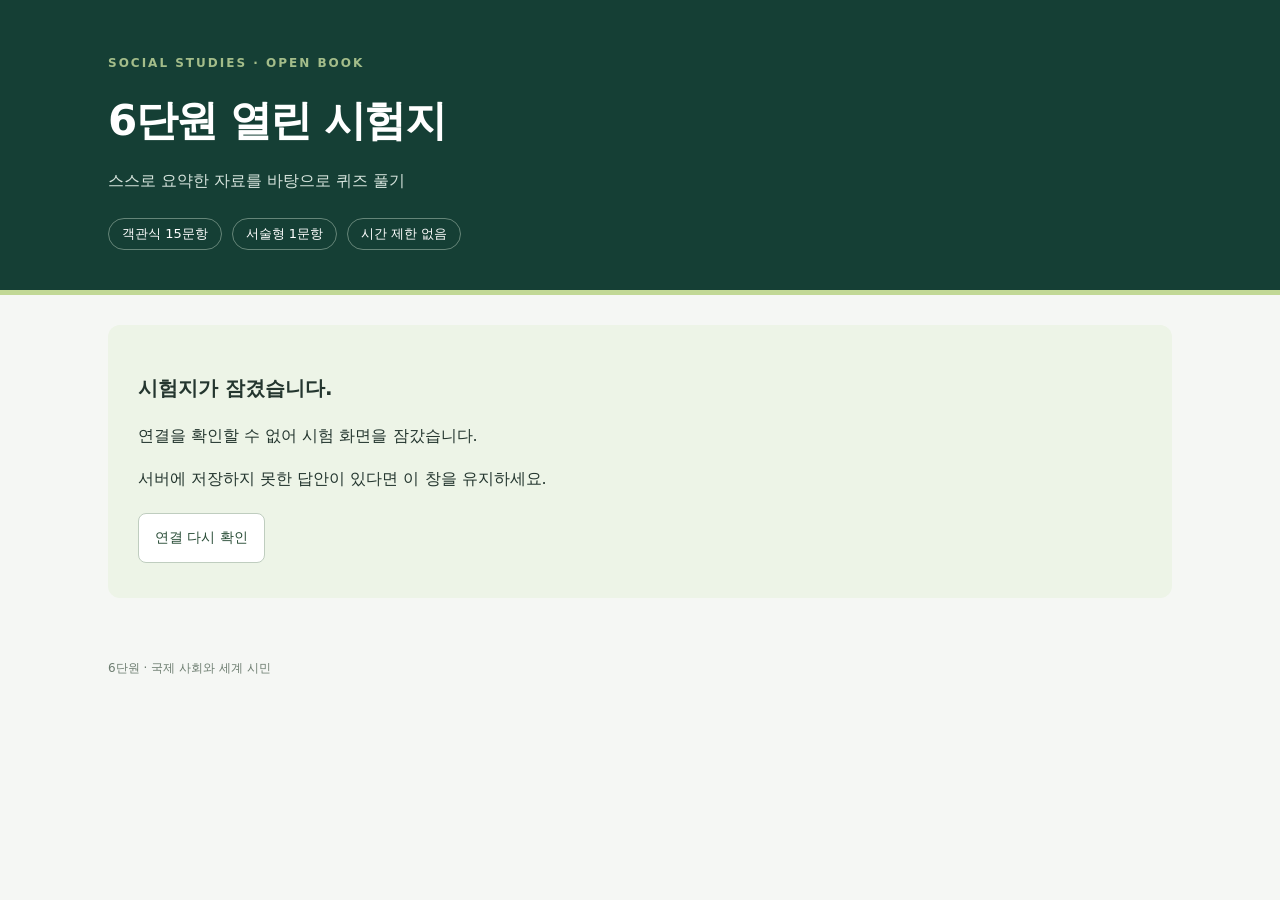
==== index.html @ 64fc8324 "Build class-based online exam with administrator grading and deployment configuration" ====
<!doctype html>
<html lang="ko"><head><meta charset="utf-8"><meta name="viewport" content="width=device-width,initial-scale=1"><title>6단원 · 열린 시험지</title><link rel="stylesheet" href="style.css"></head>
<body><header><div class="wrap"><span class="eyebrow">SOCIAL STUDIES · OPEN BOOK</span><h1>6단원 열린 시험지</h1><p>스스로 요약한 자료를 바탕으로 퀴즈 풀기</p><div class="tags"><span>객관식 15문항</span><span>서술형 1문항</span><span>시간 제한 없음</span></div></div></header>
<main class="wrap"><section id="entry" class="intro"><h2>시험 입장</h2><p>선생님이 안내한 응시 코드를 입력하세요. 시험 중 복사·인쇄가 제한되며 화면 이탈이 기록됩니다. 기록만으로 부정행위를 판정하지 않습니다.</p><form id="join"><label>응시 코드<input id="code" required autocomplete="off"></label><label>학번<input id="studentId" required maxlength="40"></label><label>이름<input id="studentName" required maxlength="40"></label><button class="primary">시험 시작</button></form><p><a href="/practice">연습문제 모드 →</a></p><a href="/admin">관리자 모드</a></section><section id="locked" hidden><h2>시험지가 잠겼습니다.</h2><p id="lockMessage">선생님이 시험을 공개할 때까지 기다려 주세요.</p><p>서버에 저장하지 못한 답안이 있다면 이 창을 유지하세요.</p><button id="retry">연결 다시 확인</button></section><section id="workspace" hidden><p id="studentInfo"></p><p class="muted">답안은 서버에 저장됩니다. 인터넷 연결 상태를 확인하고 ‘저장 완료’ 표시를 확인하세요.</p><button id="fullscreen">전체 화면으로 응시</button><form id="exam"><div class="layout"><div id="questions"></div><aside><h2>나의 답안</h2><p id="count"></p><progress id="progress" max="16" value="0" aria-label="답안 작성 진행률"></progress><nav id="nav" aria-label="문항 바로가기"></nav><p id="saveStatus" role="status"></p><button class="primary" type="submit">최종 제출</button></aside></div></form></section><section id="result" hidden><h2>제출 완료</h2><p>선생님께 답안이 전송되었습니다. 제출 후에는 문항과 답안을 다시 열 수 없습니다.</p></section><p id="notice" role="alert"></p><footer>6단원 · 국제 사회와 세계 시민</footer></main><div id="privacy" hidden><h2>시험 화면이 가려졌습니다.</h2><p>시험 중에는 다른 화면을 사용하지 마세요. 화면 이탈이 기록되었습니다.</p><button id="resume" class="primary">시험으로 돌아가기</button></div><script src="app.js"></script></body></html>
---- style.css ----
:root{font-family:system-ui,-apple-system,'Malgun Gothic',sans-serif;color:#24362f;background:#f5f7f4;line-height:1.7;font-size:16px}*{box-sizing:border-box}body{margin:0}.wrap{max-width:1120px;margin:auto;padding:0 28px}header{background:#153f35;color:white;padding:48px 0 40px;border-bottom:5px solid #c1d895}.eyebrow{font-size:12px;letter-spacing:2px;font-weight:700;color:#a4bd8a}h1{font-size:clamp(28px,5vw,42px);letter-spacing:-1.5px;margin:10px 0}header p{color:#d5e3dc;margin:0 0 24px}.tags{display:flex;gap:10px;flex-wrap:wrap}.tags span{border:1px solid #658578;border-radius:30px;padding:4px 13px;font-size:13px}h2{font-size:20px}.intro{padding:25px 0 10px}.intro p{max-width:850px}.muted{font-size:13px;color:#66756e}.identity{display:grid;grid-template-columns:1fr 1fr;gap:20px;background:#fff;border:1px solid #dce3dc;padding:24px;border-radius:14px;margin:16px 0 28px}label{cursor:pointer}input:not([type=radio]),textarea{display:block;width:100%;padding:13px;border:1px solid #bac9bf;border-radius:7px;font:inherit;background:white;margin-top:8px}textarea{min-height:220px;resize:vertical}.layout{display:grid;grid-template-columns:minmax(0,1fr) 185px;gap:26px;align-items:start}fieldset{min-width:0;margin:0 0 22px;padding:24px;background:#fff;border:1px solid #dce3dc;border-radius:14px;scroll-margin-top:20px}legend{float:left;width:100%;font-weight:700;font-size:22px;line-height:1.65;margin-bottom:18px}fieldset>div{clear:both}.num{color:#488060;font-size:13px;display:block;letter-spacing:1px;margin-bottom:6px}.passage{white-space:pre-wrap;background:#f3f6f2;border-left:3px solid #8baa79;padding:18px;margin:15px 0 20px;font-size:19px}.option{display:flex;align-items:baseline;gap:12px;padding:8px 12px;border:1px solid #e2e8e1;border-radius:8px;margin:6px 0;font-size:19px;white-space:pre-wrap}.option:has(input:checked){background:#edf5e6;border-color:#608b50}.option input{accent-color:#306d4e;flex-shrink:0}.option:hover{border-color:#8ba581}aside{position:sticky;top:24px;padding:16px;background:white;border:1px solid #dce3dc;border-radius:14px}aside h2{margin:0}aside p{font-size:13px;color:#5e7065}progress{width:100%;accent-color:#477b3f;height:7px}nav{display:grid;grid-template-columns:repeat(4,1fr);gap:7px;margin:20px 0}nav a{text-align:center;padding:6px 0;background:#f1f4ef;border-radius:6px;text-decoration:none;color:#58685d}nav a.done{background:#d9eaca;color:#244d27;font-weight:bold}button{font:inherit;font-size:14px;padding:12px 16px;cursor:pointer;border-radius:8px;border:1px solid #bfcdbf;background:white;color:#294d37;margin:5px 4px 5px 0}button.primary{background:#245a40;color:white;border-color:#245a40}aside button{width:100%}:focus-visible{outline:3px solid #b78a26;outline-offset:3px}#result{padding:30px;background:#edf4e7;border-radius:14px;margin:26px 0}#result .eyebrow{color:#477b3f}#notice{color:#9f342b}footer{display:flex;justify-content:space-between;color:#6d7d70;font-size:12px;padding:30px 0 45px}body.submitted .identity input,body.submitted fieldset{opacity:.85}@media(max-width:760px){.wrap{padding:0 18px}.layout{display:flex;flex-direction:column-reverse}aside{position:static;width:100%;padding:18px}nav{grid-template-columns:repeat(8,1fr);margin:10px 0}aside button{width:auto}.identity{padding:18px;gap:12px}fieldset{padding:20px}header{padding:30px 0}footer{display:block}footer span{display:block}}@media print{header{background:white;color:black;padding:0;border:0}header p{color:black}.tags,aside,.intro,#notice,button,footer{display:none!important}.wrap{max-width:none;padding:0}.layout{display:block}fieldset{break-inside:avoid;border-color:#bbb}.option{padding:3px;border:0}.option:has(input:checked){font-weight:bold}#result{padding:0}.identity{margin:10px 0}body.submitted fieldset{opacity:1}}
[hidden]{display:none!important}#join,#loginForm,#newClass{max-width:500px;margin:24px 0}#join label{display:block;margin-bottom:12px}.admin-card{background:white;border:1px solid #dce3dc;border-radius:12px;padding:20px;margin:20px 0;overflow-wrap:anywhere}#privacy{position:fixed;inset:0;background:#153f35;color:white;z-index:10000;display:flex;align-items:center;justify-content:center;flex-direction:column;text-align:center;padding:24px}#workspace{-webkit-user-select:none;user-select:none}#workspace textarea{user-select:text;-webkit-user-select:text}#locked,#result{padding:30px;margin:30px 0;background:#edf4e7;border-radius:12px}#workspace .layout{margin-top:20px}@media print{body *{visibility:hidden!important}body:after{content:'시험지는 인쇄할 수 없습니다.';visibility:visible;position:fixed;top:30px;left:30px;color:black}}

/* Numbered choices retain native keyboard behavior without duplicate radio dots. */
.option{position:relative;gap:10px;white-space:normal;line-height:1.65}
.option input[type=radio]{position:absolute;width:1px;height:1px;opacity:0;margin:0;clip-path:inset(50%)}
.option:has(input:focus-visible){outline:3px solid #b78a26;outline-offset:3px}
.choice-number{flex:none;font-weight:400}
.points{white-space:nowrap;font-weight:400;font-size:.85em}
.option-heading,.paired-option{display:grid;grid-template-columns:1.4em minmax(0,1fr) minmax(0,1fr);column-gap:10px;align-items:baseline;padding:8px 12px}
.option-heading{font-size:19px;margin-top:12px;color:#365c45}
.option-heading span:not(:first-child),.paired-option>span:not(.choice-number){text-align:center}
#workspace textarea{font-size:19px}
@media(max-width:760px){legend{font-size:21px}.passage,.option,.option-heading{font-size:18px}.paired-option,.option-heading{padding:8px;column-gap:6px}aside{padding:14px}#workspace textarea{font-size:18px}}
.essay-label{display:block;margin:20px 0;font-size:19px}.essay-label textarea{min-height:160px}.grading-form{max-width:650px;border-top:1px solid #dce3dc;padding-top:18px;margin-top:20px}.grading-form label{display:block;margin:12px 0}.grading-form input[type=number]{max-width:130px}.grading-form textarea{min-height:90px}.admin-card details p{white-space:pre-wrap}
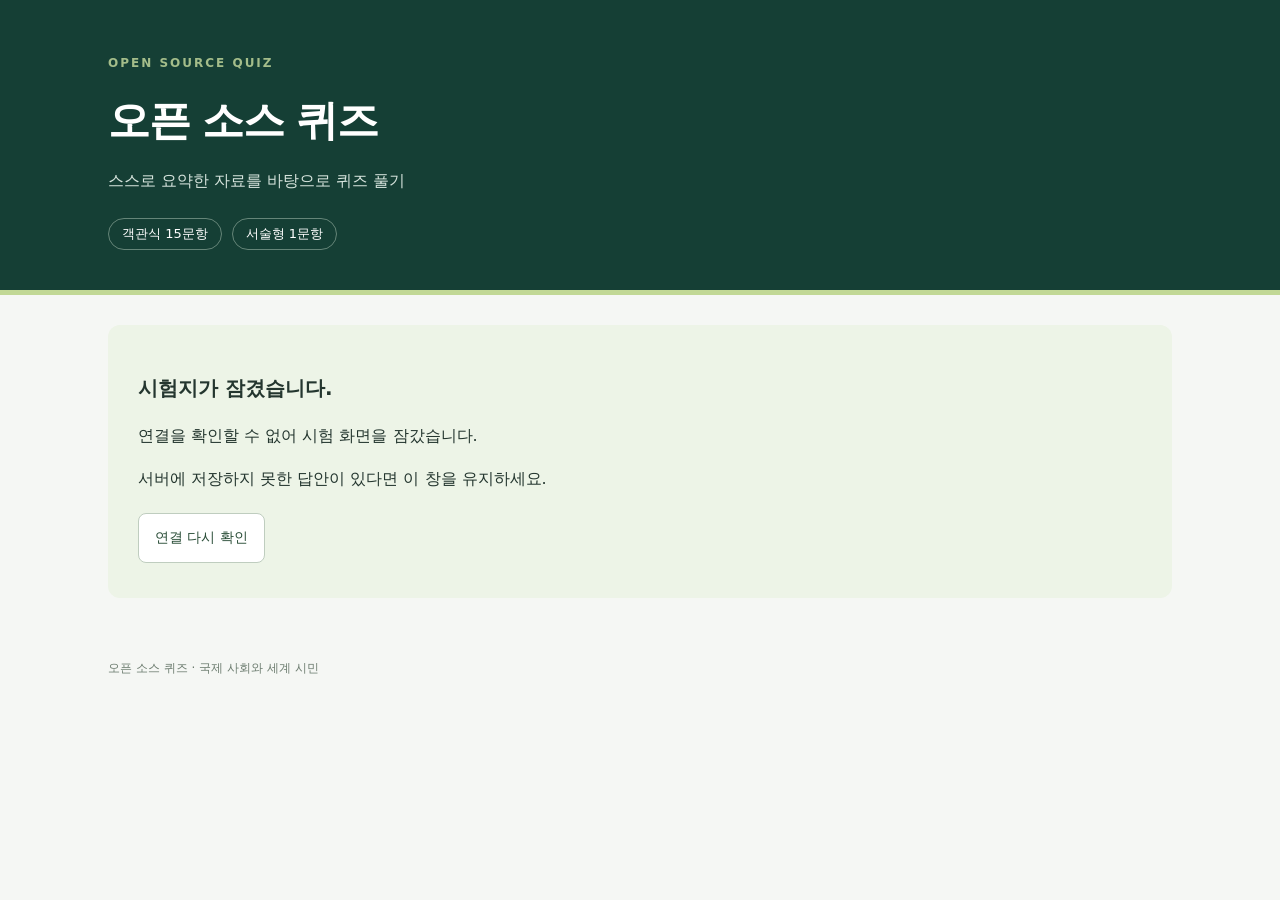
==== commit f181e440: "Refresh quiz entry design and issue unique four-digit class codes" ====
--- a/index.html
+++ b/index.html
@@ -1,4 +1,4 @@
 <!doctype html>
-<html lang="ko"><head><meta charset="utf-8"><meta name="viewport" content="width=device-width,initial-scale=1"><title>6단원 · 열린 시험지</title><link rel="stylesheet" href="style.css"></head>
-<body><header><div class="wrap"><span class="eyebrow">SOCIAL STUDIES · OPEN BOOK</span><h1>6단원 열린 시험지</h1><p>스스로 요약한 자료를 바탕으로 퀴즈 풀기</p><div class="tags"><span>객관식 15문항</span><span>서술형 1문항</span><span>시간 제한 없음</span></div></div></header>
-<main class="wrap"><section id="entry" class="intro"><h2>시험 입장</h2><p>선생님이 안내한 응시 코드를 입력하세요. 시험 중 복사·인쇄가 제한되며 화면 이탈이 기록됩니다. 기록만으로 부정행위를 판정하지 않습니다.</p><form id="join"><label>응시 코드<input id="code" required autocomplete="off"></label><label>학번<input id="studentId" required maxlength="40"></label><label>이름<input id="studentName" required maxlength="40"></label><button class="primary">시험 시작</button></form><p><a href="/practice">연습문제 모드 →</a></p><a href="/admin">관리자 모드</a></section><section id="locked" hidden><h2>시험지가 잠겼습니다.</h2><p id="lockMessage">선생님이 시험을 공개할 때까지 기다려 주세요.</p><p>서버에 저장하지 못한 답안이 있다면 이 창을 유지하세요.</p><button id="retry">연결 다시 확인</button></section><section id="workspace" hidden><p id="studentInfo"></p><p class="muted">답안은 서버에 저장됩니다. 인터넷 연결 상태를 확인하고 ‘저장 완료’ 표시를 확인하세요.</p><button id="fullscreen">전체 화면으로 응시</button><form id="exam"><div class="layout"><div id="questions"></div><aside><h2>나의 답안</h2><p id="count"></p><progress id="progress" max="16" value="0" aria-label="답안 작성 진행률"></progress><nav id="nav" aria-label="문항 바로가기"></nav><p id="saveStatus" role="status"></p><button class="primary" type="submit">최종 제출</button></aside></div></form></section><section id="result" hidden><h2>제출 완료</h2><p>선생님께 답안이 전송되었습니다. 제출 후에는 문항과 답안을 다시 열 수 없습니다.</p></section><p id="notice" role="alert"></p><footer>6단원 · 국제 사회와 세계 시민</footer></main><div id="privacy" hidden><h2>시험 화면이 가려졌습니다.</h2><p>시험 중에는 다른 화면을 사용하지 마세요. 화면 이탈이 기록되었습니다.</p><button id="resume" class="primary">시험으로 돌아가기</button></div><script src="app.js"></script></body></html>+<html lang="ko"><head><meta charset="utf-8"><meta name="viewport" content="width=device-width,initial-scale=1"><title>오픈 소스 퀴즈</title><link rel="stylesheet" href="style.css"></head>
+<body><header><div class="wrap"><span class="eyebrow">OPEN SOURCE QUIZ</span><h1>오픈 소스 퀴즈</h1><p>스스로 요약한 자료를 바탕으로 퀴즈 풀기</p><div class="tags"><span>객관식 15문항</span><span>서술형 1문항</span></div></div></header>
+<main class="wrap"><section id="entry" class="intro"><h2>시험 입장</h2><form id="join"><label>응시 코드<input id="code" required type="text" inputmode="numeric" pattern="[0-9]{4}" minlength="4" maxlength="4" autocomplete="off" placeholder="4자리 숫자" title="4자리 숫자로 된 응시 코드를 입력하세요"></label><label>학번<input id="studentId" required maxlength="40"></label><label>이름<input id="studentName" required maxlength="40"></label><button class="primary">시험 시작</button></form><div class="mode-actions" role="group" aria-label="퀴즈 모드 선택"><a class="mode-card practice-link" href="/practice"><span class="mode-icon" aria-hidden="true"><svg viewBox="0 0 24 24" fill="none" stroke="currentColor" stroke-width="1.7"><path d="M4 4h6a3 3 0 0 1 3 3v14a4 4 0 0 0-4-3H4zM13 7a3 3 0 0 1 3-3h4v14h-3a4 4 0 0 0-4 3"/></svg></span><span class="mode-copy"><strong>연습문제 모드</strong><span>나의 속도로 복습하기</span></span><span class="mode-arrow" aria-hidden="true">→</span></a><a class="mode-card admin-link" href="/admin"><span class="mode-icon" aria-hidden="true"><svg viewBox="0 0 24 24" fill="none" stroke="currentColor" stroke-width="1.7"><rect x="5" y="10" width="14" height="11" rx="2"/><path d="M8 10V7a4 4 0 0 1 8 0v3M12 14v3"/></svg></span><span class="mode-copy"><strong>관리자 모드</strong><span>시험과 응시 현황 관리</span></span><span class="mode-arrow" aria-hidden="true">→</span></a></div></section><section id="locked" hidden><h2>시험지가 잠겼습니다.</h2><p id="lockMessage">선생님이 시험을 공개할 때까지 기다려 주세요.</p><p>서버에 저장하지 못한 답안이 있다면 이 창을 유지하세요.</p><button id="retry">연결 다시 확인</button></section><section id="workspace" hidden><p id="studentInfo"></p><p class="muted">답안은 서버에 저장됩니다. 인터넷 연결 상태를 확인하고 ‘저장 완료’ 표시를 확인하세요.</p><button id="fullscreen">전체 화면으로 응시</button><form id="exam"><div class="layout"><div id="questions"></div><aside><h2>나의 답안</h2><p id="count"></p><progress id="progress" max="16" value="0" aria-label="답안 작성 진행률"></progress><nav id="nav" aria-label="문항 바로가기"></nav><p id="saveStatus" role="status"></p><button class="primary" type="submit">최종 제출</button></aside></div></form></section><section id="result" hidden><h2>제출 완료</h2><p id="resultMessage">선생님께 답안이 전송되었습니다. 제출 후에는 문항과 답안을 다시 열 수 없습니다.</p></section><p id="notice" role="alert"></p><footer>오픈 소스 퀴즈 · 국제 사회와 세계 시민</footer></main><div id="privacy" hidden><h2>시험 화면이 가려졌습니다.</h2><p>시험 중에는 다른 화면을 사용하지 마세요. 화면 이탈이 기록되었습니다.</p><button id="resume" class="primary">시험으로 돌아가기</button></div><script src="app.js"></script></body></html>
--- a/style.css
+++ b/style.css
@@ -13,3 +13,4 @@
 #workspace textarea{font-size:19px}
 @media(max-width:760px){legend{font-size:21px}.passage,.option,.option-heading{font-size:18px}.paired-option,.option-heading{padding:8px;column-gap:6px}aside{padding:14px}#workspace textarea{font-size:18px}}
 .essay-label{display:block;margin:20px 0;font-size:19px}.essay-label textarea{min-height:160px}.grading-form{max-width:650px;border-top:1px solid #dce3dc;padding-top:18px;margin-top:20px}.grading-form label{display:block;margin:12px 0}.grading-form input[type=number]{max-width:130px}.grading-form textarea{min-height:90px}.admin-card details p{white-space:pre-wrap}
+.mode-actions{display:grid;grid-template-columns:repeat(2,minmax(0,1fr));gap:14px;max-width:660px;margin:30px 0 20px}.mode-card{display:flex;align-items:center;gap:14px;padding:20px;border:1px solid #d8e3d8;border-radius:14px;background:#fff;color:#244b39;text-decoration:none;box-shadow:0 3px 12px #153f3505;transition:transform .15s,border-color .15s,box-shadow .15s}.mode-card:hover{transform:translateY(-2px);border-color:#87ab90;box-shadow:0 6px 18px #153f3510}.mode-icon{display:grid;place-items:center;width:44px;height:44px;flex:none;background:#eaf2df;border-radius:12px;color:#496d35}.mode-icon svg{width:24px;height:24px}.admin-link .mode-icon{background:#e9efee;color:#45675e}.mode-copy{display:flex;flex-direction:column;gap:3px}.mode-copy strong{font-size:16px;font-weight:650}.mode-copy>span{font-size:12px;color:#6a7b6e}.mode-arrow{margin-left:auto;color:#708a73;font-size:22px}.mode-card:focus-visible{outline:3px solid #b78a26;outline-offset:3px}#code{max-width:240px;letter-spacing:.22em;font-size:22px}#code::placeholder{letter-spacing:normal;font-size:16px}@media(max-width:540px){.mode-actions{grid-template-columns:1fr;gap:10px}.mode-card{padding:16px}}@media(prefers-reduced-motion:reduce){.mode-card{transition:none}.mode-card:hover{transform:none}}
